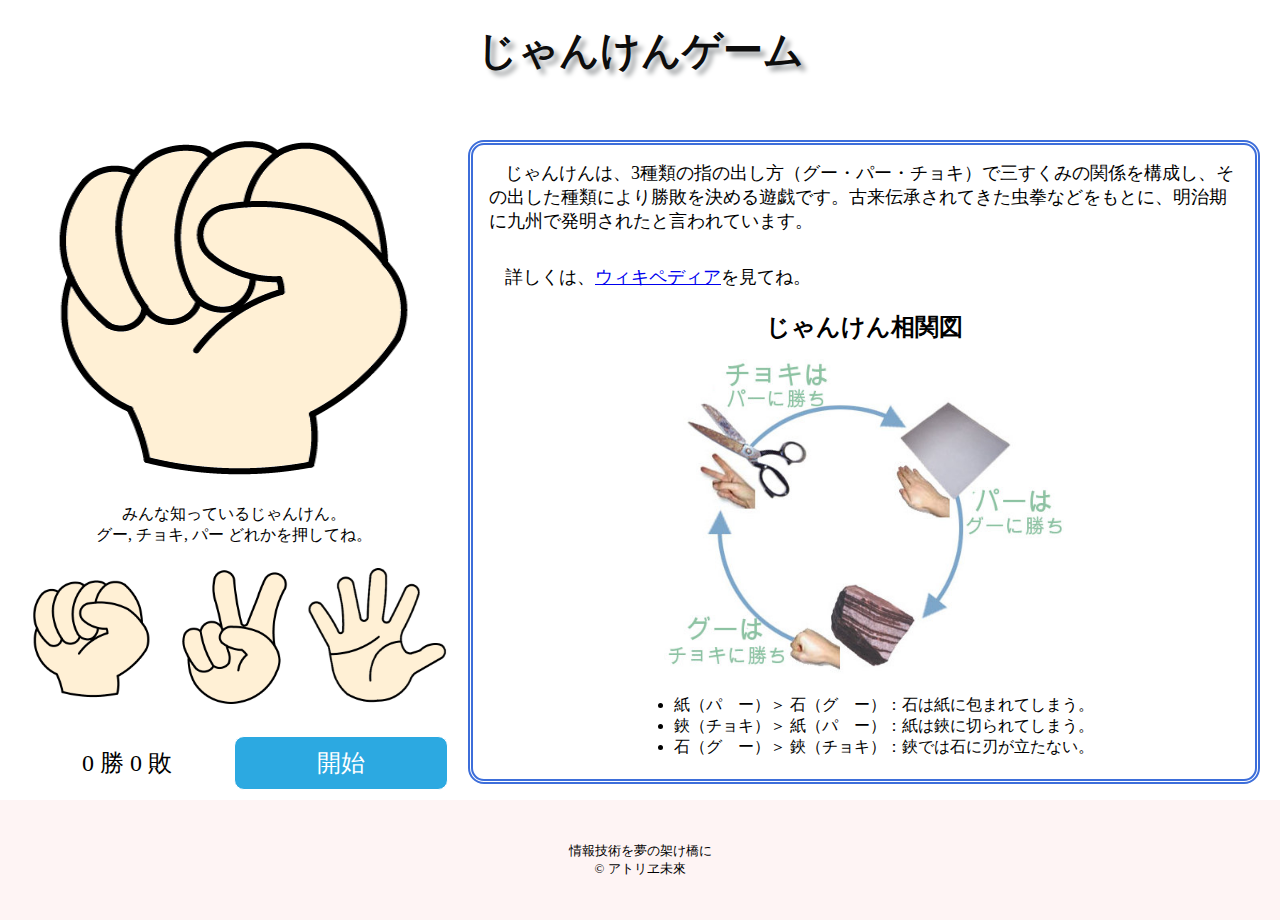
==== index.html @ b97a8e5b "初版完成" ====
<!DOCTYPE html>
<html>
  <!-- head には、文書に関する設定事項を書きます。 -->
  <head>
    <!-- 文字コードは utf-8 を使います -->
    <meta charset="utf-8">
    <!-- このWebページのタイトルです -->
    <title>じゃんけんゲーム</title>
    <!-- iPhoneで見た際にレイアウトを整えるための設定です -->
    <meta name="viewport" content="width=device-width">
    <!-- スタイルシートを読み込みます。これによりサイトを飾り付けします。-->
    <link rel="stylesheet" href="janken.css">
  </head>

  <!-- body には、ウェブサイトのコンテンツ（内容・出し物）を記述します -->
  <body>
    <!-- header タグは ウェブサイトの付帯情報やサイト名などの表示に用います -->
    <header>
      <h1>じゃんけんゲーム</h1>
    </header>

    <!-- main には、このページの主題(main)となるコンテンツ（内容・出し物）を記述します-->
    <main>
      <!-- figure タグは 図版(figure)を示すタグです -->
      <figure>
        <!-- img タグは、絵(image)を表示するためのタグです -->
        <img id="computer_hand_type" src="guu.png">
      </figure>

      <!-- p は 段落(paragraph)を表す際に用いるタグです -->
      <p>
        みんな知っているじゃんけん。<br>
        グー, チョキ, パー どれかを押してね。
      </p>

      <!-- div は汎用タグと呼ばれ、他に適切なタグがない場合に用います。 -->
      <!-- クラス名をcontrol_area とし、CSSで配置等を整えやすくします。-->
      <div class="control_area">
        <!-- プレイヤーの手を選ぶ為のボタンです。 -->
        <div class="player_hand_type">
          <!-- JavaScript から操作しやすいよう、
               id属性をguuに、値を0にしています。 -->
          <button id="guu"   value="0"></button>
          <button id="choki" value="1"></button>
          <button id="paa"   value="2"></button>
        </div>
        <!-- 得点と開始ボタンの領域です -->
        <div class="score_and_replay">
          <p class="score">
            <!-- JavaScript から操作しやすいよう、
                 id属性をwinにしています。 -->
            <span id="win">0</span> 勝
            <span id="lose">0</span> 敗
          </p>
          <!-- じゃんけんゲームの開始ボタンです。 -->
          <button id="play" class="button">開始</button>
        </div>
      </div>
    </main>

    <!-- article は 記事(article) を表す際に用いるタグです -->
    <article>
      <!-- div は 他に適切なタグがない場合に用いる 汎用タグです -->
      <div>
        <p>
          じゃんけんは、3種類の指の出し方（グー・パー・チョキ）で三すくみの関係を構成し、その出した種類により勝敗を決める遊戯です。古来伝承されてきた虫拳などをもとに、明治期に九州で発明されたと言われています。
        </p>
        <p>
          詳しくは、<a href="https://ja.wikipedia.org/wiki/%E3%81%98%E3%82%83%E3%82%93%E3%81%91%E3%82%93">ウィキペディア</a>を見てね。
          <!-- a は anchor(錨)タグです。他の文書へのリンクを示します。ウェブサイトを特徴づけるタグです。 -->
        </p>
      </div>

      <figure>
        <!-- 図版(figure)の 標題(caption)の為に、figcaptionタグが使えます-->
        <figcaption>じゃんけん相関図</figcaption>
        <img src="rock_paper_scissors.jpg" alt="じゃんけん説明図">

        <!-- ul は 箇条書き項目(Unorderd List) を示す際に用いるタグです -->
        <ul>
          <!-- li は 項目(List)を示す際に用いるタグです -->
          <li>紙（パ　ー）＞ 石（グ　ー）：石は紙に包まれてしまう。</li>
          <li>鋏（チョキ）＞ 紙（パ　ー）：紙は鋏に切られてしまう。</li>
          <li>石（グ　ー）＞ 鋏（チョキ）：鋏では石に刃が立たない。</li>
        </ul>
      </figure>
    </article>

    <!-- footer タグは ウェブサイトの付帯情報や著作権表示などに用います -->
    <footer>
      <div class="container">
        <p>情報技術を夢の架け橋に</p>
        <p>&copy; アトリヱ未來</p>
      </div>
    </footer>

    <script src="janken.js"></script>
  </body>
</html>
---- janken.css ----
/*=============================================================================
  モバイル版・デスクトップ版 共通
=============================================================================*/

/*-----------------------------------------------------------------------------
  色の指定
  CSSカスタムプロパティを定義
  color: var(--kyohiiro); などのように用いることができる
-----------------------------------------------------------------------------*/
:root {
  --kyohiiro:          #ff251e; /* 京緋色(きょうひいろ) */
  --shinonomeiro:      #f19072; /* 東雲色(しののめいろ) */
  --nanohanairo:       #ffec47; /* 菜の花色(なのはないろ) */
  --sanaeiro:          #67a70c; /* 早苗色(さなえいろ) */
  --amairo:            #2ca9e1; /* 天色(あまいろ) */
  --utsushiiro:        #3d6eda; /* 移色(うつしいろ) */
  --botaniro:          #e7609e; /* 牡丹色(ぼたんいろ) */
  --ayameiro:          #674196; /* 菖蒲色(あやめいろ) */
  --otomeiro:          #f3cccc; /* 乙女色(おとめいろ) */
  --momijiiro:         #a61017; /* 紅葉色(もみじいろ) */
  --nibiiro:           #9ea1a3; /* 鈍色(にびいろ) */
  --kurohairo:         #0d0d0d; /* 黒羽色(くろはいろ) */

  --sakurairo:         #fef4f4; /* 桜色(さくらいろ) */
  --harukazeiro:       transparent; /* 春風色(はるかぜいろ) */
}

/*-----------------------------------------------------------------------------
  基本設定
-----------------------------------------------------------------------------*/
* { /* 全ての要素(*)を対象に */
  margin: 0;  /* 余白を0にする */
  box-sizing: border-box;
}

img { /* 全てのimg要素を対象に */
  width: 100%;  /* 幅を画面幅にする */
  height: auto; /* 高さは縦横比(アスペクト比)を保つよう、自動とする */
}

/*-----------------------------------------------------------------------------
  ページ全体の設定
-----------------------------------------------------------------------------*/
body { /* body は全ての要素の親なので */
  display: grid; /* グリッド(格子)線を使うモードにする */
  grid-template-columns: 20px 1fr 20px; /* column(列) 左右に20px 残りは中央 */
  grid-template-rows: /* row(行)を用意する */
          [head]     100px /* 一行目の高さは100px 使いやすいようheadと命名 */
          [main]     auto  /* 二行目の高さは自動 titleと命名 */
          [article]  auto  /* 三行目の高さは自動 subtitleと命名 */
          [foot]     100px; /* 四行目の高さは100px footと命名 */
  row-gap: 20px; /* 行の隙間は、20px */
}

/*-----------------------------------------------------------------------------
  部品の配置
-----------------------------------------------------------------------------*/
body > * { /* body の直下(>) にある全ての要素(*)を対象に */
  grid-column: 2 / -2; /* 列配置は、左から2番目の線から、右から数えて二番目(-2)の線まで */
}

/*-----------------------------------------------------------------------------
  ヘッダー
-----------------------------------------------------------------------------*/
header { /* header 要素を対象に */
  grid-row: head; /* 行の配置は、先ほど命名した headの線の下に */
  justify-self: center; /* 左右中央揃えで配置する */
  align-self: center;   /* 上下中央揃えで配置する */
  font-size: 20px;      /* 書体の大きさは40px */
  color: var(--kurohairo); /* 文字の色は、黒羽色 #0d0d0d; */
  text-shadow: 5px 5px 5px var(--nibiiro); /* 右に5px 下に5px ずれた場所に、
                                              ぼかし幅5px で 鈍色 #9ea1a3
                                              の影を付ける */
}

header h1 {
  text-align: center;
}

/*-----------------------------------------------------------------------------
  メイン
  ウェブサイトの主要機能部分に設定するスタイルです
-----------------------------------------------------------------------------*/
main { /* main 要素を対象に */
  grid-row: main; /* 行の配置は、先ほど命名した main の線の下に */
  margin-top: -20px; /* row-gap で行間があくので、
                        上にずらすことによって隙間を無くします */
}

main figure img {     /* コンピュータのじゃんけんの絵です。 */
  max-height: 300px;  /* あまり縦長になると絵が歪むので、最大高さを指定します */
}

main p {                 /* じゃんけんの説明文です */
  text-align: center;    /* 真ん中揃えにします */
  margin-bottom: 20px;   /* p 要素の下側に少し余白を設けます */
}

.control_area {   /* class="control_area" とクラス属性を付与した要素を対象に */
  display: grid;  /* control_area内部の要素もグリッドレイアウトで配置します */
  grid-template-columns: 1fr;   /* column(列) は 一列 */
  grid-template-rows: 1fr auto; /* row(行) は 二行用意します */
  row-gap: 20px;                /* 行の間隔は20px開けます */

}

.control_area .player_hand_type { /* control_area内でplayer_hand_typeと
                                     クラス属性を付与した要素を対象に */
  display: grid; /* 内部の要素もグリッドレイアウトで配置します */
  grid-template-columns: 1fr 1fr 1fr; /* 三列用意します */
  grid-template-rows: 1fr; /* 一行用意します */
}

/* グーチョキパーの背景画像の設定 */
#guu   { background-image: url('guu.png'); }    /* id="guu"とid属性を付与した
                                                   ボタンの背景画像を設定 */
#choki { background-image: url('choki.png'); }
#paa   { background-image: url('paa.png'); }

.player_hand_type button {    /* グーチョキパー各ボタンの大きさを指定 */
  background-size: 100% 100%; /* 背景画像の大きさの設定。縦横100% */
  border: none;  /* ボタンの枠線は無し */
  height: 100px; /* ボタンの高さは100px */
  padding: 0;    /* 内部への詰め物は無し */
  cursor: pointer; /* カーソルを乗せた時の形状は、pointer(手のマーク) */
}

.score_and_replay { /* 得点領域の指定 */
  display: grid;    /* 内部の要素もグリッドレイアウトで配置します */
  grid-template-columns: 1fr 1fr; /* 二列用意します */
  grid-template-rows: 1fr; /* 一行用意します */
  align-self: center; /* 上下方向に中央揃えにします */
}

.score,   /* クラス属性.score と id属性#playを付与した要素を対象に */
#play {
  font-size: 24px;    /* 書体の大きさは24px */
  margin: 10px 0;     /* 上下に10px 左右に0px の余白 */
  align-self: center; /* 上下方向で中央揃え */
}

.button { /* <a class="button"> と buttonクラスを付与したa要素を対象に */
  text-decoration: none;  /* リンクには下線が付くが、飾り付け(decoration)は、無し */
  color: white; /* 文字の色は白*/
  border: solid 1px white; /* 枠線は、しっかりとした(solid)線で、1px幅の白で */
  padding: 10px; /* 詰め物は、上下左右に10px で */
  border-radius: 10px; /* 角は、半径(radius) 10pxで丸くする */
  background: var(--amairo); /* 背景色は、天色で */
  cursor: pointer; /* カーソルを乗せた時の形状は、pointer(手のマーク) */
}

/*-----------------------------------------------------------------------------
  じゃんけん紹介記事
-----------------------------------------------------------------------------*/
article { /* aritcle 要素を対象に */
  grid-row: article; /* 行の配置は、先ほど命名した article の線の下に */
  border:  5px double var(--utsushiiro); /* 枠線は5pxの太さで二重線 色は移色 */
  border-radius: 1rem;  /* 角を1文字分丸くする */
  padding-bottom: 1rem; /* 要素下側に1文字分詰め物をする */
  margin-bottom: 1rem;  /* 要素下側に1文字分余白を設ける */

  display: grid;        /* 内部の要素もグリッドレイアウトで配置します */
  grid-template-columns: 1fr; /* 列は一列 */
  grid-template-rows: auto auto; /* 行は二列 用意する */
  margin-top: 20px;              /* 上側を20px開ける */
  justify-self: center;          /* 水平方向に中央揃え */
}

article p {            /* aritcle 要素 内の p要素を対象に */
  font-size: 18px;     /* 書体の大きさは10px */
  text-align: left;    /* 文字は左寄せ */
  padding: 1rem;       /* 1文字分詰め物をする */
  text-indent: 1rem;   /* 文字を1文字字下げする */
}

article figure figcaption {/* aritcle内の figure内の figcaption要素を対象に */
  font-size: 24px;         /* 書体の大きさは24px */
  font-weight: bold;       /* 文字は太字 */
  text-align: center;      /* 文字は中央揃え */
  margin-bottom: 1rem;     /* 下側に1文字分間隔を取る */
}

article figure img { /* aritcle内の figure内の img要素を対象に */
  width: 75%;        /* 画像の横幅の指定 */
  max-width: 400px;  /* 画像の最大幅の指定 */
  height: auto;      /* 高さは、横幅に応じて自動 */

  display: block;    /* 中央揃えにするためにブロックタイプに変更 */
  margin: 0 auto;    /* 左右中央揃えに */

  margin-bottom: 1rem; /* 画像の下を1文字分開ける */
}

article ul li {         /* aritcle内の ul内の li要素を対象に */
  justify-self: center; /* 水平方向に中央揃え */
  text-align: center;   /* 文字は中央揃え */
}

/*-----------------------------------------------------------------------------
  フッター
-----------------------------------------------------------------------------*/
footer { /* footer 要素を対象に */
  grid-column: 1 / -1;  /* 列配置は、左から一番目の線から、右から数えて一番目(-1)の線まで */
  grid-row: foot; /* 行の配置は、先ほど命名した foot の線の下 */
  background: var(--sakurairo); /* 背景色は、桜色 */
  margin-top: -20px; /* 他の要素との間隔(margin)を上方向に20px詰める */
                     /* (row-gap: 20px と行間を入れているのを、打ち消す */
  display: grid; /* グリッド(格子)線を使うモードにする */
}

footer div { /* footer 要素の中のdiv要素を対象に */
  grid-column: 1;  /* 自動生成された1番目のグリッド線の右側に配置 */
  grid-row: 1;     /* 自動生成された1番目のグリッド線の下側に配置 */
  justify-self: center; /* 左右中央揃えで配置する */
  align-self: center;   /* 上下中央揃えで配置する */
  text-align: center;
  font-size: 13px; /* 書体の大きさは13px */
}

/*=============================================================================
  デスクトップ版の追加設定
  ★ レスポンシブ対応
  パソコンからウェブサイトを閲覧する時代は、一つのhtmlと一つのcssですみました。
  携帯電話が登場したことで、携帯用のウェブサイトが作られることになりました。
  そして、パソコン用、携帯用、二つのウェブサイトを管理するのは大変です。
  そこで、一つのhtmlとcssで、パソコン、携帯に対応させる方法が考案されました。
  レスポンシブデザインと呼ばれる手法です。

  @media は、メディアクエリと呼ばれます。
  @media (min-width: 768px) { iPad用の追加のcss } と書くことで、
  画面幅が、768px以上の端末(iPad や Macなど)で閲覧している時に適用される
  追加のcssを記すことができます。
=============================================================================*/
@media (min-width: 768px) {

  /*---------------------------------------------------------------------------
    ページ全体の設定
  ---------------------------------------------------------------------------*/
  body { /* body は全ての要素の親なので */
    display: grid; /* グリッド(格子)線を使うモードにする */
    grid-template-columns: 20px 428px 1fr 20px; /* column(列) の設定 */
                                                /* 左右20px 中央に428pxと残り */
    grid-template-rows: /* row(行)を用意する */
                [head]         100px /* 一行目の高さは100px */
                                     /* 使いやすいようheadと命名 */
                [main article] auto  /* 二行目の高さは自動 */
                                     /* 線の名前を main と命名 */
                                     /* 線の名前を article と命名 */
                                     /* 二つの線を一本の線に重ねている */
                [foot]         100px; /* 四行目の高さは100px footと命名 */
    row-gap: 20px; /* 行の隙間は、20px */
  }

  /* main 要素を二列目から三列目までに配置します */
  main {
    grid-column: 2 / 3;
  }

  /* コンピュータのじゃんけんの絵の最大高さを400pxにします */
  main figure img {
    max-height: 400px;
  }

  /* プレイヤーのじゃんけんボタンの高さを140pxにします */
  .player_hand_type button {
    height: 140px;
  }

  /* aritcle 要素を三列目から四列目までに配置します */
  article {
    grid-column: 3 / 4;
    margin-left: 20px;
  }

}
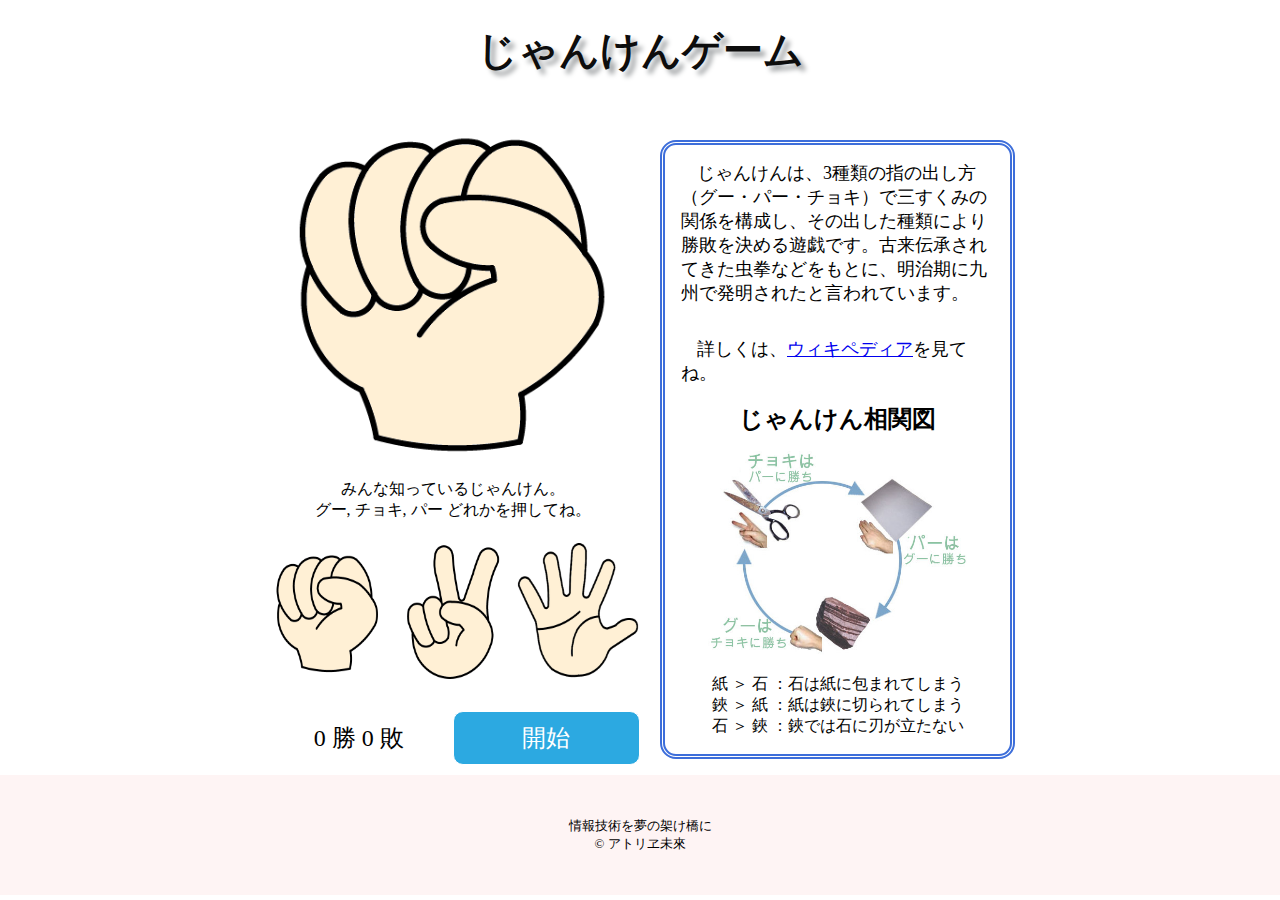
==== commit 1789e82c: "CSS微修正" ====
--- a/index.html
+++ b/index.html
@@ -79,9 +79,9 @@
         <!-- ul は 箇条書き項目(Unorderd List) を示す際に用いるタグです -->
         <ul>
           <!-- li は 項目(List)を示す際に用いるタグです -->
-          <li>紙（パ　ー）＞ 石（グ　ー）：石は紙に包まれてしまう。</li>
-          <li>鋏（チョキ）＞ 紙（パ　ー）：紙は鋏に切られてしまう。</li>
-          <li>石（グ　ー）＞ 鋏（チョキ）：鋏では石に刃が立たない。</li>
+          <li>紙 ＞ 石 ：石は紙に包まれてしまう</li>
+          <li>鋏 ＞ 紙 ：紙は鋏に切られてしまう</li>
+          <li>石 ＞ 鋏 ：鋏では石に刃が立たない</li>
         </ul>
       </figure>
     </article>
--- a/janken.css
+++ b/janken.css
@@ -191,6 +191,11 @@
   margin-bottom: 1rem; /* 画像の下を1文字分開ける */
 }
 
+article ul {
+  list-style: none;
+  padding: 0;
+}
+
 article ul li {         /* aritcle内の ul内の li要素を対象に */
   justify-self: center; /* 水平方向に中央揃え */
   text-align: center;   /* 文字は中央揃え */
@@ -238,8 +243,9 @@
   ---------------------------------------------------------------------------*/
   body { /* body は全ての要素の親なので */
     display: grid; /* グリッド(格子)線を使うモードにする */
-    grid-template-columns: 20px 428px 1fr 20px; /* column(列) の設定 */
-                                                /* 左右20px 中央に428pxと残り */
+    /* column(列) の設定 */
+    /* 左右に余白 中央に375pxを二列確保 */
+    grid-template-columns: 1fr 375px 375px 1fr;
     grid-template-rows: /* row(行)を用意する */
                 [head]         100px /* 一行目の高さは100px */
                                      /* 使いやすいようheadと命名 */
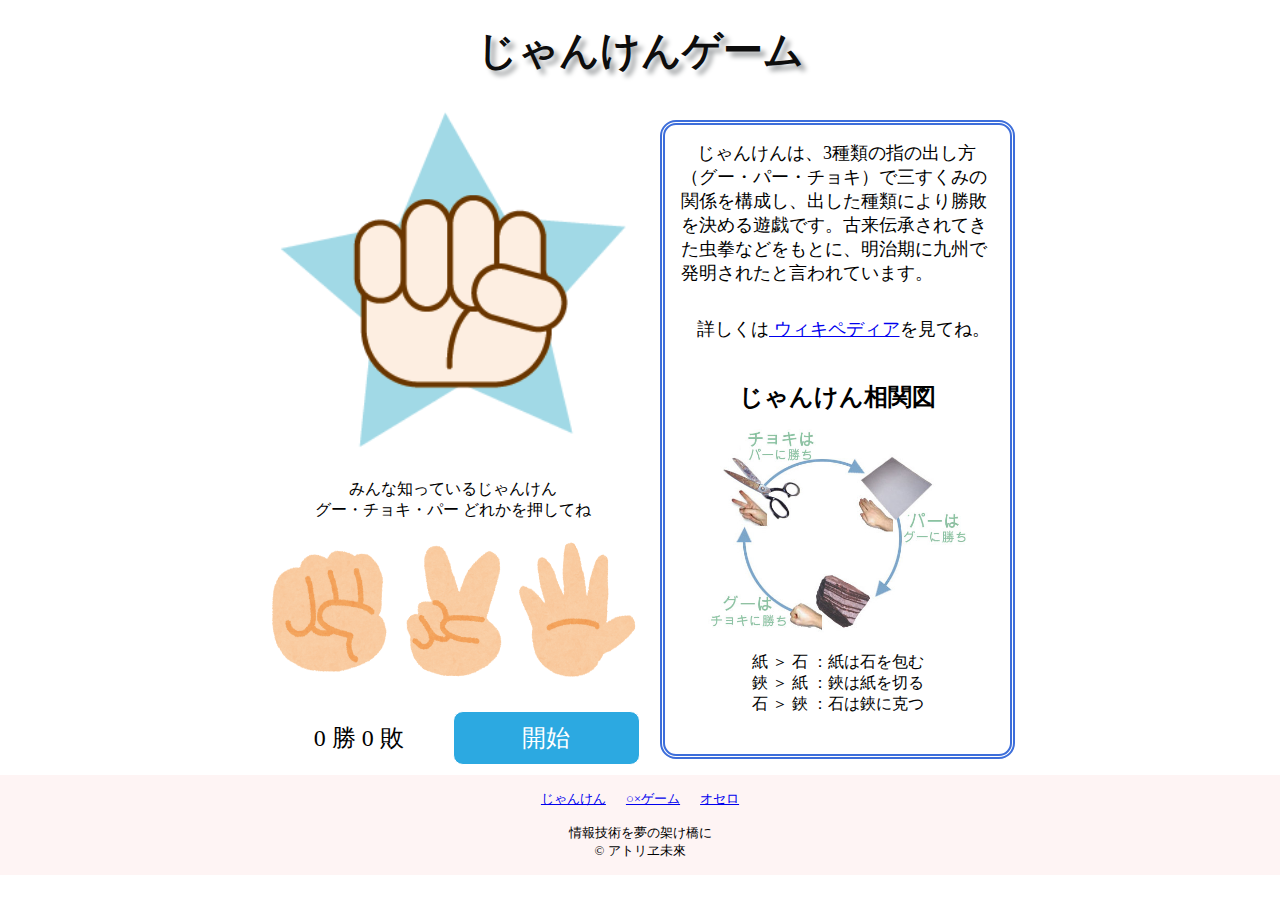
==== commit 968752e0: "○× & オセロ, CSS 共通化" ====
--- a/index.html
+++ b/index.html
@@ -1,94 +1,75 @@
 <!DOCTYPE html>
 <html>
-  <!-- head には、文書に関する設定事項を書きます。 -->
   <head>
-    <!-- 文字コードは utf-8 を使います -->
     <meta charset="utf-8">
-    <!-- このWebページのタイトルです -->
     <title>じゃんけんゲーム</title>
-    <!-- iPhoneで見た際にレイアウトを整えるための設定です -->
     <meta name="viewport" content="width=device-width">
-    <!-- スタイルシートを読み込みます。これによりサイトを飾り付けします。-->
-    <link rel="stylesheet" href="janken.css">
+    <link rel="stylesheet" href="style.css">
   </head>
 
-  <!-- body には、ウェブサイトのコンテンツ（内容・出し物）を記述します -->
   <body>
-    <!-- header タグは ウェブサイトの付帯情報やサイト名などの表示に用います -->
     <header>
       <h1>じゃんけんゲーム</h1>
     </header>
 
-    <!-- main には、このページの主題(main)となるコンテンツ（内容・出し物）を記述します-->
     <main>
-      <!-- figure タグは 図版(figure)を示すタグです -->
       <figure>
-        <!-- img タグは、絵(image)を表示するためのタグです -->
-        <img id="computer_hand_type" src="guu.png">
+        <img id="computer_hand_type" src="images/guu.png">
       </figure>
 
-      <!-- p は 段落(paragraph)を表す際に用いるタグです -->
       <p>
-        みんな知っているじゃんけん。<br>
-        グー, チョキ, パー どれかを押してね。
+        みんな知っているじゃんけん<br>
+        グー・チョキ・パー どれかを押してね
       </p>
 
-      <!-- div は汎用タグと呼ばれ、他に適切なタグがない場合に用います。 -->
-      <!-- クラス名をcontrol_area とし、CSSで配置等を整えやすくします。-->
       <div class="control_area">
-        <!-- プレイヤーの手を選ぶ為のボタンです。 -->
         <div class="player_hand_type">
-          <!-- JavaScript から操作しやすいよう、
-               id属性をguuに、値を0にしています。 -->
           <button id="guu"   value="0"></button>
           <button id="choki" value="1"></button>
           <button id="paa"   value="2"></button>
         </div>
-        <!-- 得点と開始ボタンの領域です -->
         <div class="score_and_replay">
           <p class="score">
-            <!-- JavaScript から操作しやすいよう、
-                 id属性をwinにしています。 -->
             <span id="win">0</span> 勝
             <span id="lose">0</span> 敗
           </p>
-          <!-- じゃんけんゲームの開始ボタンです。 -->
           <button id="play" class="button">開始</button>
         </div>
       </div>
     </main>
 
-    <!-- article は 記事(article) を表す際に用いるタグです -->
     <article>
-      <!-- div は 他に適切なタグがない場合に用いる 汎用タグです -->
       <div>
         <p>
-          じゃんけんは、3種類の指の出し方（グー・パー・チョキ）で三すくみの関係を構成し、その出した種類により勝敗を決める遊戯です。古来伝承されてきた虫拳などをもとに、明治期に九州で発明されたと言われています。
+          じゃんけんは、3種類の指の出し方（グー・パー・チョキ）で三すくみの関係を構成し、出した種類により勝敗を決める遊戯です。古来伝承されてきた虫拳などをもとに、明治期に九州で発明されたと言われています。
         </p>
         <p>
-          詳しくは、<a href="https://ja.wikipedia.org/wiki/%E3%81%98%E3%82%83%E3%82%93%E3%81%91%E3%82%93">ウィキペディア</a>を見てね。
-          <!-- a は anchor(錨)タグです。他の文書へのリンクを示します。ウェブサイトを特徴づけるタグです。 -->
+          詳しくは<a href="https://ja.wikipedia.org/wiki/%E3%81%98%E3%82%83%E3%82%93%E3%81%91%E3%82%93">
+          ウィキペディア</a>を見てね。
         </p>
       </div>
 
       <figure>
-        <!-- 図版(figure)の 標題(caption)の為に、figcaptionタグが使えます-->
         <figcaption>じゃんけん相関図</figcaption>
-        <img src="rock_paper_scissors.jpg" alt="じゃんけん説明図">
-
-        <!-- ul は 箇条書き項目(Unorderd List) を示す際に用いるタグです -->
+        <img src="images/janken.jpg" alt="じゃんけん説明図">
         <ul>
-          <!-- li は 項目(List)を示す際に用いるタグです -->
-          <li>紙 ＞ 石 ：石は紙に包まれてしまう</li>
-          <li>鋏 ＞ 紙 ：紙は鋏に切られてしまう</li>
-          <li>石 ＞ 鋏 ：鋏では石に刃が立たない</li>
+          <li>紙 ＞ 石 ：紙は石を包む</li>
+          <li>鋏 ＞ 紙 ：鋏は紙を切る</li>
+          <li>石 ＞ 鋏 ：石は鋏に克つ</li>
         </ul>
       </figure>
     </article>
 
-    <!-- footer タグは ウェブサイトの付帯情報や著作権表示などに用います -->
     <footer>
       <div class="container">
+        <nav>
+          <ul>
+            <li> <a href="index.html">じゃんけん</a> </li>
+            <li> <a href="marubatsu.html">○×ゲーム</a> </li>
+            <li> <a href="othello.html">オセロ</a> </li>
+          </ul>
+        </nav>
+
         <p>情報技術を夢の架け橋に</p>
         <p>&copy; アトリヱ未來</p>
       </div>
--- a/style.css
+++ b/style.css
@@ -0,0 +1,365 @@
+/*==============================================================
+  モバイル版・デスクトップ版 共通
+==============================================================*/
+
+/*-------------------------------------------------------------
+  色の指定
+  CSSカスタムプロパティを定義
+  color: var(--kyohiiro); などのように用いることができる
+--------------------------------------------------------------*/
+:root {
+  --kyohiiro:          #ff251e; /* 京緋色(きょうひいろ) */
+  --shinonomeiro:      #f19072; /* 東雲色(しののめいろ) */
+  --nanohanairo:       #ffec47; /* 菜の花色(なのはないろ) */
+  --sanaeiro:          #67a70c; /* 早苗色(さなえいろ) */
+  --amairo:            #2ca9e1; /* 天色(あまいろ) */
+  --utsushiiro:        #3d6eda; /* 移色(うつしいろ) */
+  --botaniro:          #e7609e; /* 牡丹色(ぼたんいろ) */
+  --ayameiro:          #674196; /* 菖蒲色(あやめいろ) */
+  --otomeiro:          #f3cccc; /* 乙女色(おとめいろ) */
+  --momijiiro:         #a61017; /* 紅葉色(もみじいろ) */
+  --nibiiro:           #9ea1a3; /* 鈍色(にびいろ) */
+  --kurohairo:         #0d0d0d; /* 黒羽色(くろはいろ) */
+
+  --sakurairo:         #fef4f4; /* 桜色(さくらいろ) */
+  --harukazeiro:       transparent; /* 春風色(はるかぜいろ) */
+}
+
+/*-------------------------------------------------------------
+  基本設定
+--------------------------------------------------------------*/
+* { /* 全ての要素(*)を対象に */
+  margin: 0;  /* 余白を0にする */
+  box-sizing: border-box;
+}
+
+img { /* 全てのimg要素を対象に */
+  width: 100%;  /* 幅を画面幅にする */
+  height: auto; /* 高さは縦横比(アスペクト比)を保つよう、自動とする */
+}
+
+/*-------------------------------------------------------------
+  ページ全体の設定
+--------------------------------------------------------------*/
+body { /* body は全ての要素の親なので */
+  display: grid; /* グリッド(格子)線を使うモードにする */
+  /* column(列) 左右に20px 残りは中央 */
+  grid-template-columns: 20px 1fr 20px;
+  /* row(行)を用意する */
+  grid-template-rows:
+        [head]     100px /* 一行目の高さは100px headと命名 */
+        [main]     auto  /* 二行目の高さは自動 titleと命名 */
+        [article]  auto  /* 三行目の高さは自動 subtitleと命名 */
+        [foot]     100px; /* 四行目の高さは100px footと命名 */
+}
+
+/*-------------------------------------------------------------
+  部品の配置
+--------------------------------------------------------------*/
+body > * { /* body の直下(>) にある全ての要素(*)を対象に */
+  /* 列配置は 左から2番目の線から
+              右から数えて二番目(-2)の線まで */
+  grid-column: 2 / -2;
+}
+
+/*-------------------------------------------------------------
+  ヘッダー
+--------------------------------------------------------------*/
+header { /* header 要素を対象に */
+  grid-row: head; /* 行の配置は先ほど命名したheadの線の下に */
+  justify-self: center; /* 左右中央揃えで配置する */
+  align-self: center;   /* 上下中央揃えで配置する */
+  font-size: 20px;      /* 書体の大きさは40px */
+  color: var(--kurohairo); /* 文字の色は、黒羽色 #0d0d0d; */
+  /* 右に5px 下に5px ずれた場所に ぼかし幅5px で
+  鈍色 #9ea1a3 の影を付ける */
+  text-shadow: 5px 5px 5px var(--nibiiro);
+}
+
+header h1 {
+  text-align: center;
+}
+
+/*-------------------------------------------------------------
+  メイン
+  ウェブサイトの主要機能部分に設定するスタイルです
+--------------------------------------------------------------*/
+main { /* main 要素を対象に */
+  grid-row: main; /* 行の配置は先ほど命名した main の線の下 */
+}
+
+main figure img {     /* コンピュータのじゃんけんの絵です。 */
+  max-height: 300px;  /* 絵が歪まぬよう、最大高さを指定します */
+}
+
+main p {                 /* じゃんけんの説明文です */
+  text-align: center;    /* 真ん中揃えにします */
+  margin-bottom: 20px;   /* p 要素の下側に少し余白を設けます */
+}
+
+/* class="control_area" とクラス属性を付与した要素を対象に */
+.control_area {
+  /* control_area内部の要素もグリッドレイアウトで配置します */
+  display: grid;
+  grid-template-columns: 1fr;   /* column(列) は 一列 */
+  grid-template-rows: 1fr auto; /* row(行) は 二行用意します */
+  row-gap: 20px;
+  /* 行の間隔は20px開けます */
+
+}
+
+/* control_area内でplayer_hand_typeと
+   クラス属性を付与した要素を対象に */
+.control_area .player_hand_type {
+  /* 内部の要素もグリッドレイアウトで配置します */
+  display: grid;
+  grid-template-columns: 1fr 1fr 1fr; /* 三列用意します */
+  grid-template-rows: 1fr; /* 一行用意します */
+}
+
+.control_area .player_hand_type button{
+  background-color: transparent;
+}
+
+
+/* グーチョキパーの背景画像の設定 */
+/* id="guu"とid属性を付与したボタンの背景画像を設定 */
+#guu   { background-image: url("images/player_guu.png"); }
+#choki { background-image: url("images/player_choki.png"); }
+#paa   { background-image: url("images/player_paa.png"); }
+
+/* グーチョキパー各ボタンの大きさを指定 */
+.player_hand_type button {
+  background-size: 100% 100%; /* 背景画像の大きさの設定。縦横100% */
+  border: none;  /* ボタンの枠線は無し */
+  height: 100px; /* ボタンの高さは100px */
+  padding: 0;    /* 内部への詰め物は無し */
+  /* カーソルを乗せた時の形状は、pointer(手のマーク) */
+  cursor: pointer;
+}
+
+.score_and_replay { /* 得点領域の指定 */
+  /* 内部の要素もグリッドレイアウトで配置します */
+  display: grid;
+  grid-template-columns: 1fr 1fr; /* 二列用意します */
+  grid-template-rows: 1fr; /* 一行用意します */
+  align-self: center; /* 上下方向に中央揃えにします */
+}
+
+/* クラス属性.score と id属性#playを付与した要素を対象に */
+.score,
+#play {
+  font-size: 24px;    /* 書体の大きさは24px */
+  margin: 10px 0;     /* 上下に10px 左右に0px の余白 */
+  align-self: center; /* 上下方向で中央揃え */
+}
+
+/* <a class="button"> と buttonクラスを付与したa要素を対象に */
+.button {
+  /* リンクには下線が付くが、飾り付け(decoration)は、無し */
+  text-decoration: none;
+  color: white; /* 文字の色は白*/
+  /* 枠線は、しっかりとした(solid)線で、1px幅の白で */
+  border: solid 1px white;
+  padding: 10px; /* 詰め物は、上下左右に10px で */
+  border-radius: 10px; /* 角は、半径(radius) 10pxで丸くする */
+  background: var(--amairo); /* 背景色は、天色で */
+  cursor: pointer; /* カーソルを乗せると、pointer(手のマーク) */
+}
+
+/*-------------------------------------------------------------
+  紹介記事
+--------------------------------------------------------------*/
+article { /* aritcle 要素を対象に */
+  /* 行の配置は、先ほど命名した article の線の下に */
+  grid-row: article;
+  /* 枠線は5pxの太さで二重線 色は移色 */
+  border:  5px double var(--utsushiiro);
+  border-radius: 1rem;  /* 角を1文字分丸くする */
+  padding-bottom: 1rem; /* 要素下側に1文字分詰め物をする */
+  margin-bottom: 1rem;  /* 要素下側に1文字分余白を設ける */
+
+  /* 内部の要素もグリッドレイアウトで配置します */
+  display: grid;
+  grid-template-columns: 1fr; /* 列は一列 */
+  grid-template-rows: auto auto; /* 行は二列 用意する */
+  margin-top: 20px;              /* 上側を20px開ける */
+  justify-self: center;          /* 水平方向に中央揃え */
+}
+
+article p {            /* aritcle 要素 内の p要素を対象に */
+  font-size: 18px;     /* 書体の大きさは10px */
+  text-align: left;    /* 文字は左寄せ */
+  padding: 1rem;       /* 1文字分詰め物をする */
+  text-indent: 1rem;   /* 文字を1文字字下げする */
+}
+
+/* aritcle内の figure内の figcaption要素を対象に */
+article figure figcaption {
+  font-size: 24px;         /* 書体の大きさは24px */
+  font-weight: bold;       /* 文字は太字 */
+  text-align: center;      /* 文字は中央揃え */
+  margin-bottom: 1rem;     /* 下側に1文字分間隔を取る */
+}
+
+article figure img { /* aritcle内の figure内の img要素を対象に */
+  width: 75%;        /* 画像の横幅の指定 */
+  max-width: 400px;  /* 画像の最大幅の指定 */
+  height: auto;      /* 高さは、横幅に応じて自動 */
+
+  display: block;    /* 中央揃えにするためにブロックタイプに変更 */
+  margin: 0 auto;    /* 左右中央揃えに */
+
+  margin-bottom: 1rem; /* 画像の下を1文字分開ける */
+}
+
+ul {
+  padding: 0;
+  list-style: none;
+}
+
+article ul {           /* aritcle内の ul内の li要素を対象に */
+  list-style: none;    /* 箇条書きの・(黒丸)は不要 */
+  padding: 0;          /* 詰め物も不要 */
+}
+
+article ul li {         /* aritcle内の ul内の li要素を対象に */
+  justify-self: center; /* 水平方向に中央揃え */
+  text-align: center;   /* 文字は中央揃え */
+}
+
+/*-----------------------------------------------------------------------------
+  ○×ゲームの対戦表
+-----------------------------------------------------------------------------*/
+table {
+  border-collapse: collapse;
+  margin: 0 auto;
+}
+
+td {
+  border-collapse: collapse;
+  cursor: pointer;
+  border: solid 1px black;
+  background: mediumseagreen;
+  font-size: 80px;
+  line-height: 1;
+  color: white;
+  height: 100px;
+  width: 100px;
+  padding: 0;
+  text-align: center;
+}
+
+#notification {
+  width: 100%;
+  height: 80px;
+  text-align: center;
+  margin: 0 auto;
+}
+#notification p {
+  font-size: 24px;
+}
+
+/*-----------------------------------------------------------------------------
+オセロゲーム
+-----------------------------------------------------------------------------*/
+.cell {
+  width: 40px;
+  height: 40px;
+  font-size: 32px;
+  margin: 0px;
+  padding: 0px;
+  text-align: center;
+  vertical-align: middle;
+  cursor: pointer;
+  color: rgb(255, 255, 255);
+  background: rgb(102, 153, 102) none repeat scroll 0% 0%;
+}
+
+#message_area,
+#controlPanel {
+  text-align: center;
+  margin: 10px 0;
+}
+
+
+/*-------------------------------------------------------------
+  フッター
+--------------------------------------------------------------*/
+footer { /* footer 要素を対象に */
+  /* 列配置は、左から一番目の線から、
+  右から数えて一番目(-1)の線まで */
+  grid-column: 1 / -1;
+  grid-row: foot; /* 行の配置は、先ほど命名した foot の線の下 */
+  background: var(--sakurairo); /* 背景色は、桜色 */
+  /* 他要素との間隔(margin)を上方向に20px詰める */
+  display: grid; /* グリッド(格子)線を使うモードにする */
+}
+
+footer div { /* footer 要素の中のdiv要素を対象に */
+  grid-column: 1;  /* 自動生成された1番目のグリッド線の右側に配置 */
+  grid-row: 1;     /* 自動生成された1番目のグリッド線の下側に配置 */
+  justify-self: center; /* 左右中央揃えで配置する */
+  align-self: center;   /* 上下中央揃えで配置する */
+  text-align: center;
+  font-size: 13px; /* 書体の大きさは13px */
+}
+
+footer nav ul {
+  display: grid;
+  grid-auto-flow: column;
+  column-gap: 20px;
+  list-style: none;
+  padding: 0;
+  margin-bottom: 1rem;
+}
+
+/*=============================================================
+  デスクトップ版の追加設定
+  ★ レスポンシブ対応
+  @media (min-width: 768px) { iPad用の追加のcss } と書き、
+  画面幅768px以上の端末のための追加cssを記述する
+==============================================================*/
+@media (min-width: 768px) {
+
+  /*-----------------------------------------------------------
+    ページ全体の設定
+  ------------------------------------------------------------*/
+  body { /* body は全ての要素の親なので */
+    display: grid; /* グリッド(格子)線を使うモードにする */
+    /* column(列) の設定 */
+    /* 左右に余白 中央に375pxを二列確保 */
+    grid-template-columns: 1fr 375px 375px 1fr;
+    grid-template-rows: /* row(行)を用意する */
+          [head]         100px /* 一行目の高さは100px */
+                               /* 線名をheadと命名 */
+          [main article] auto  /* 二行目の高さは自動 */
+                               /* 線名を main と命名 */
+                               /* 線名を article と命名 */
+                               /* 二つの線を一本に重ねる */
+          [foot] 100px; /* 四行目の高さは100px footと命名 */
+    /* row-gap: 20px;  */
+    /* 行の隙間は、20px */
+  }
+
+  /* main 要素を二列目から三列目までに配置します */
+  main {
+    grid-column: 2 / 3;
+  }
+
+  /* コンピュータのじゃんけんの絵の最大高さを400pxにします */
+  main figure img {
+    max-height: 400px;
+  }
+
+  /* プレイヤーのじゃんけんボタンの高さを140pxにします */
+  .player_hand_type button {
+    height: 140px;
+  }
+
+  /* aritcle 要素を三列目から四列目までに配置します */
+  article {
+    grid-column: 3 / 4;
+    margin-left: 20px;
+  }
+}
